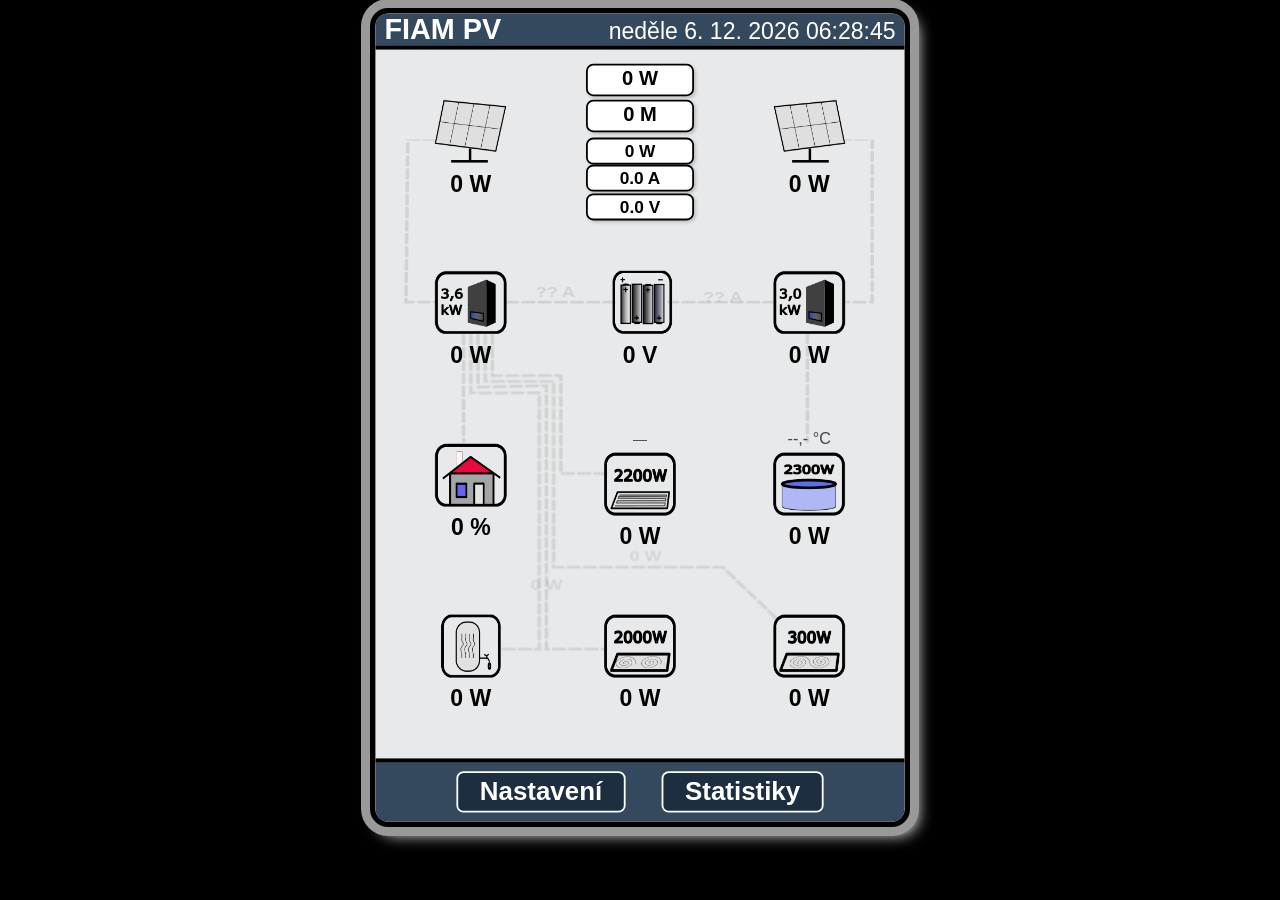
==== templates/index.html @ e9b1cd02 "První commit — vyčištěný projekt FVE Elektrárna, secrets odděleny" ====
﻿<!DOCTYPE html>
<html lang="cs">
<head>
    <meta http-equiv="Cache-Control" content="no-cache, no-store, must-revalidate">
    <meta http-equiv="Pragma" content="no-cache">
    <meta http-equiv="Expires" content="0">
    <meta charset="UTF-8">
    <meta name="viewport" content="width=device-width, initial-scale=1.0">
    <title>FV</title>
    <link rel="stylesheet" href="/static/style.css">
    <link rel="manifest" href="/manifest.json">
    <link rel="icon" type="image/x-icon" href="/favicon.ico">
    <link rel="icon" type="image/png" sizes="192x192" href="/static/icons/icon-lan-192.png">
    <link rel="apple-touch-icon" sizes="192x192" href="/static/icons/icon-lan-192.png">
    <meta name="apple-mobile-web-app-capable" content="yes">
    <meta name="mobile-web-app-capable" content="yes">
</head>
<body>
    <div class="container">
        <header class="header">
            <h1>FIAM PV</h1>
            <div id="datetime" class="datetime"></div>
        </header>

        <main class="dashboard-grid">
            <!-- Řádek 1: Panely -->
            <div class="cell panel-left" style="grid-area: panelL;">
                <img src="/static/icons/panely.png" alt="Panel L" class="icon">
                <div class="power-value" id="powerPanelL">0 W</div>
            </div>

            <div class="cell center-top" style="grid-area: centerT;">
                <div class="value-box" id="totalPower">0 W</div>
                <div class="value-box" id="batteryFlow">0 M</div>
                <div class="value-box" id="inab_W">0 W</div>
                <div class="value-box" id="inab_A">0.0 A</div>
                <div class="value-box" id="inab_V">0.0 V</div>
            </div>

            <div class="cell panel-right" style="grid-area: panelR;">
                <img src="/static/icons/panely.png" alt="Panel P" class="icon" style="transform: scaleX(-1);">
                <div class="power-value" id="powerPanelR">0 W</div>
            </div>

            <!-- Řádek 2: Měniče + Baterie -->
            <div class="cell menic-left" style="grid-area: menicL;">
                <img src="/static/icons/menic36.png" alt="Měnič 3.6kW" class="icon">
                <div class="power-value" id="powerMenicL">0 W</div>
            </div>

            <div class="cell battery-center" style="grid-area: battery;">
                <img src="/static/icons/battery.png" alt="Baterie" class="icon">
                <div class="power-value" id="batteryVoltage">0 V</div>
            </div>

            <div class="cell menic-right" style="grid-area: menicR;">
                <img src="/static/icons/menic30.png" alt="Měnič 3.0kW" class="icon">
                <div class="power-value" id="powerMenicR">0 W</div>
            </div>

            <!-- Řádek 3 + 4: Spotřebiče -->
            <div class="cell spotrebic" id="dum" style="grid-area: dum;">
                <img src="/static/icons/home.png" alt="Dům" class="icon">
                <div class="power-value">0 %</div>
            </div>

            <div class="cell spotrebic" id="podlaha2200" style="grid-area: podlaha2200;">
                <div class="podlahovka-duvod" id="podlaha2200Duvod">—</div>
                <img src="/static/icons/podlaha2200w.png" alt="Podlaha 2200W" class="icon">
                <div class="power-value" id="podlaha2200Power">0 W</div>
            </div>

            <div class="cell spotrebic" id="virivka" style="grid-area: virivka;">
                <div class="virivka-temp" id="virivkaTemp">--,- °C</div>
                <img src="/static/icons/virivka.png" alt="Vířivka" class="icon">
                <div class="power-value">0 W</div>
            </div>

            <div class="cell spotrebic" id="bojler" style="grid-area: bojler;">
                <img src="/static/icons/bojler.png" alt="Bojler" class="icon">
                <div class="power-value">0 W</div>
            </div>

            <div class="cell spotrebic" id="podlaha2000" style="grid-area: podlaha2000;">
                <img src="/static/icons/podlaha2000w.png" alt="Podlaha 2000W" class="icon">
                <div class="power-value">0 W</div>
            </div>

            <div class="cell spotrebic" id="podlaha300" style="grid-area: podlaha300;">
                <img src="/static/icons/podlaha300w.png" alt="Podlaha 300W" class="icon">
                <div class="power-value">0 W</div>
            </div>

    <!-- SVG s pevnými rozměry 300x500 -->
    <svg class="energy-flow-svg" viewBox="0 0 300 500" width="300" height="500" preserveAspectRatio="none">
        <defs>
            <marker id="arrowhead" markerWidth="6" markerHeight="4" refX="5" refY="2" orient="auto">
                <polygon points="0 0, 6 2, 0 4" fill="currentColor"/>
            </marker>
            <marker id="arrowhead-reverse" markerWidth="6" markerHeight="4" refX="1" refY="2" orient="auto">
                <polygon points="6 0, 0 2, 6 4" fill="currentColor"/>
            </marker>
        </defs>

    <rect id="ina-frame" x="113" y="-3" width="68" height="64" rx="5" class="ina-border" />


                <!-- Přesné čáry mezi pravidelně rozmístěnými ikonami -->
                <g class="energy-flow" id="flow-panelL-menicL">
    <path d="M33,0 L18,0 L17,113 L33,113" class="flow-line"/>
    <text x="18" y="57" class="flow-value hidden-flow-value">?? W</text>
                </g>
                <g class="energy-flow" id="flow-panelR-menicR">
    <path d="M258,0 L276,0 L276,113 L261,113" class="flow-line"/>
    <text x="275" y="57" class="flow-value hidden-flow-value">?? W</text>
                </g>
                <g class="energy-flow" id="flow-menicL-battery">
    <path d="M73,113 L133,113" class="flow-line"/>
    <text x="100" y="110" dy="-3" class="flow-value">?? A</text>
                </g>
                 <g class="energy-flow" id="flow-menicR-battery">
    <path d="M222,113 L163,113" class="flow-line"/>
    <text x="193" y="110" class="flow-value">?? A</text>
                </g>
                <g class="energy-flow" id="flow-menicL-dum">
    <path d="M49,136 L49,210" class="flow-line"/>
    <text x="38" y="200" class="flow-value hidden-flow-value">0 W</text>
                </g>
                <g class="energy-flow" id="flow-menicL-bojler">
    <path d="M53,136 L53,176 L91,176 L91,354 L68,354" class="flow-line"/>
    <text x="95" y="310" class="flow-value">0 W</text>
                </g>
                <g class="energy-flow" id="flow-menicL-podlaha2200">
    <path d="M65,136 L65,164 L103,164 L103,232 L128,232" class="flow-line"/>
    <text x="95" y="200" class="flow-value hidden-flow-value">0 W</text>
                </g>
                <g class="energy-flow" id="flow-menicR-podlaha2000">
    <path d="M57,136 L57,172 L95,171 L95,354 L127,354" class="flow-line"/>
    <text x="95" y="320" class="flow-value hidden-flow-value">0 W</text>
                </g>
                <g class="energy-flow" id="flow-menicR-podlaha300">
    <path d="M61,136 L61,168 L99,168 L99,297 L193,297 L223,333" class="flow-line"/>
    <text x="150" y="290" class="flow-value">0 W</text>
                </g>
                <g class="energy-flow" id="flow-menicR-virivka">
    <path d="M240,135 L240,210" class="flow-line"/>
                </g>
            </svg>
        </main>

        <footer class="footer">
            <a href="/nastaveni" class="btn">Nastavení</a>
            <a href="/statistiky" class="btn">Statistiky</a>
        </footer>
    </div>

    <script src="/static/dashboard.js"></script>
    <script>
        if ('serviceWorker' in navigator) {
            navigator.serviceWorker.register('/static/sw.js');
        }
    </script>
</body>
</html>
---- static/style.css ----
/* Základní nastavení */
* {
    margin: 0;
    padding: 0;
    box-sizing: border-box;
}

body {
    background: #000000; /* ČERNÉ pozadí místo #f8f9fa */
    font-family: Arial, sans-serif;
    color: #000;
    min-height: 100vh;
    display: flex;
    justify-content: center;
    align-items: flex-start; /* místo center */
    padding: 5px;
    /*padding-top: 50px; /* Odsazení shora */
}

/* Hlavní kontejner s pevnými rozměry */
.container {
    border: 3px solid #000;
    border-radius: 10px;
    box-shadow: 0 0 0 5px #999, /* ČERNÝ vnější stín */
                4px 4px 8px rgba(255,255,255,1); /* Bílý stín pro kontrast */
    background: #e8e9ea;
    width: 300px;  /* PEVNÁ ŠÍŘKA */
    height: 455px; /* PEVNÁ VÝŠKA */
    display: flex;
    flex-direction: column;
    position: relative;
    overflow: hidden;
    box-sizing: border-box; /* Zahrnuje padding a border do výšky */
    /*margin: 20px auto; /* Centrování a odsazení od okraje */
}

/* MOBIL (výchozí) - žádné změny */
@media (max-width: 767px) {
    .container {
        width: 300px;
        height: 455px;
        margin: 0 auto;
    }
}

/* TABLET - zvětšení */
@media (min-width: 768px) and (max-width: 1024px) {
    .container {
        transform: scale(2.5);
        transform-origin: center center;
        margin: 0px auto;
        margin-top: 50px;
    }
}

/* VELKÉ TABLETY - větší zvětšení */
@media (min-width: 1025px) and (max-width: 1366px) {
    .container {
        transform: scale(1.8);
        transform-origin: center center;
        margin: 170px auto;
    }
}

/* PC - centrování */
@media (min-width: 1367px) {
    body {
        padding: 40px;
    }
    .container {
        transform: scale(0.85);
        margin: 0 auto;
    }
}

.settings-container {
  background: #a8a9aa;
  padding: 8px;
}

/* Záhlaví */
.header {
    background: #34495e;
    padding: 5px 5px;
    display: flex;
    justify-content: space-between;
    align-items: center;
    border-bottom: 2px solid #000;
    height: 20px; /* PEVNÁ VÝŠKA */
    flex-shrink: 0;
}

.header h1 {
    font-size: 1.0em;
    font-weight: bold;
    color: #fff;
}

.datetime {
    font-size: 0.8em;
    color: #fff;
    align-items: right;
}

.wakelock-btn {
    color: #fff;
    background: #1c2e40;
    border: 1px solid #fff;
    border-radius: 3px;
    padding: 1px 5px;
    font-size: 0.65em;
    font-weight: bold;
    line-height: 1.2;
}

/* Hlavní mřížka - CSS Grid s pevnými pozicemi */
.dashboard-grid {
    flex: 1;
    display: grid;
    grid-template-areas:
        "panelL centerT panelR"
        "menicL battery menicR"
        "dum podlaha2200 virivka"
        "bojler podlaha2000 podlaha300";
    grid-template-columns: 1fr 1fr 1fr;
    grid-template-rows: 1fr 1fr 1fr 1fr;
    gap: 8px;
    padding: 10px;
    position: relative;
}

/* Buňky - pravidelné rozložení */
.cell {
    display: flex;
    flex-direction: column;
    /*border: 1px solid #aaa;*/
    align-items: center;
    justify-content: center;
    position: relative;
    z-index: 2;
}

/* Přiřazení grid areas jednotlivým buňkám */
.panel-left { grid-area: panelL; }
.center-top { grid-area: centerT; }
.panel-right { grid-area: panelR; }
.menic-left { grid-area: menicL; }
.battery-center { grid-area: battery; }
.menic-right { grid-area: menicR; }
.dum { grid-area: dum; }
.podlaha2200 { grid-area: podlaha2200; }
.virivka { grid-area: virivka; }

/* Teplota nad ikonou vířivky */
.virivka-temp {
    font-size: 9px;
    color: #444;           /* tmavě šedá — neohřívá */
    text-align: center;
    margin-bottom: 1px;
}
.virivka-temp.on {
    color: #2980b9;        /* modrá (stejná jako toky energie) — ohřívá */
}

/* Důvod stavu nad ikonou podlahovky */
.podlahovka-duvod {
    font-size: 8px;
    color: #555;           /* tmavě šedá — informační, jako teplota */
    text-align: center;
    margin-bottom: 1px;
    white-space: nowrap;
    overflow: hidden;
    text-overflow: ellipsis;
}

.bojler { grid-area: bojler; }
.podlaha2000 { grid-area: podlaha2000; }
.podlaha300 { grid-area: podlaha300; }

/* Ikony */
.icon {
    width: 40px;
    height: 35px;
    transition: all 0.3s ease;
    margin: 2px;
}

.icon.inactive {
    opacity: 0.3;
}

.power-value {
    display: flex;
    align-items: center;
    gap: 20px;
    font-size: 0.8em;
    font-weight: bold;
    margin-top: 2px;
}

.power-value label {
    min-width: 150px; /* nebo jiná hodnota podle nejdelšího textu */
    flex-shrink: 0; /* zabrání zmenšování */
}

.power-value input {
    text-align: left;
    flex: 1; /* zabere zbývající místo */
}

.center-top .value-box {
    background: #fff;
    border: 1px solid #000;
    border-radius: 4px;
    padding: 1px 3px;
    font-weight: bold;
    font-size: 0.7em;
    box-shadow: 1px 1px 2px rgba(0,0,0,0.2);
    margin: 1px;
    text-align: center;
    width: 60px;
}

#totalPower {
    position: absolute;
    height: 18px;
    top: -3px;
}
/* reset pspadu */

#batteryFlow {
    position: absolute;
    height: 18px;
    top: 17px;
}

#inab_W {
    font-size: 0.6em;
    font-weight: bold;
    position: absolute;
    height: 15px;
    top: 38px;
}

#inab_A {
    font-size: 0.6em;
    font-weight: bold;
    position: absolute;
    height: 15px;
    top: 53px;
}

#inab_V {
    font-size: 0.6em;
    font-weight: bold;
    position: absolute;
    height: 15px;
    top: 69px;
}

/* SVG s tokem energie - PEVNÉ ROZMĚRY */
.energy-flow-svg {
    position: absolute;
    top: 50px; /* Pod záhlavím */
    left: 0;
    width: 300px;
    height: 400px; /* 500 - 50 (header) - 50 (footer) */
    pointer-events: none;
    z-index: 1;
}

/* Základní styl toků */
.energy-flow {
    opacity: 0.3;
    transition: opacity 0.3s ease;
}

.energy-flow.active {
    opacity: 1;
}

/* Čáry toků */
.flow-line {
    fill: none;
    stroke-width: 2;
    stroke-dasharray: 6, 3;
    stroke-linecap: round;
    stroke: #a0a0a0;
    animation: none;
}

/* Aktivní stavy */
.flow-line.active {
    animation: flowMove 2s linear infinite;
}

.flow-line.charging {
    stroke: #27ae60;
}

.flow-line.discharging {
    stroke: #e74c3c;
    animation-direction: reverse;
}

.flow-line.standard {
    stroke: #2980b9;
}

/*.flow-line.discharging.active {
}  */

/* Obousměrné toky */
.flow-line.bidirectional.active.charging {
    marker-end: url(#arrowhead);
}

.flow-line.bidirectional.active.discharging {
    marker-end: url(#arrowhead-reverse);
}

/* Animace pohybu */
@keyframes flowMove {
    0% {
        stroke-dashoffset: 0;
    }
    100% {
        stroke-dashoffset: -9;
    }
}

/* Čísla na tokách */
.flow-value {
    font-size: 10px;
    font-weight: bold;
    fill: #000;
    text-anchor: middle;
    dominant-baseline: middle;
    opacity: 0.3;
    transition: opacity 0.3s ease;
}

.energy-flow.active .flow-value {
    opacity: 1;
}
.hidden-flow-value {
    display: none;
}

/* Zápatí */
.footer {
    background: #34495e;
    padding: 5px;
    display: flex;
    justify-content: center;
    gap: 20px;
    border-top: 2px solid #000;
    height: 35px; /* PEVNÁ VÝŠKA */
    flex-shrink: 0;
}

.btn {
    color: #fff;
    text-decoration: none;
    font-weight: bold;
    padding: 2px 12px;
    border: 1px solid #fff;
    border-radius: 4px;
    background: #1c2e40;
    transition: all 0.3s ease;
    font-size: 0.9em;
}

.btn:hover {
    background: #0033ff;
}

/* Tablet optimizace */
@media (min-width: 768px) and (max-width: 1024px) {
    .container {
        transform: scale(1.2);
        transform-origin: center center;
    }
}

/* Velké obrazovky - centrování */
@media (min-width: 1025px) {
    body {
        padding: 20px;
    }
}

/* Mobilní zařízení - výchozí stav (300x500) */
@media (max-width: 767px) {
    .container {
        width: 300px;
        height: 455px;
    }
}

.ina-border {
    /*fill: rgba(255, 255, 255, 0.1);  barva výplně a její opacity
    stroke: #999999;               /* barva čáry (např. zelená jako INA) */*/
     /*stroke-width: 1;               tloušťka čáry */
    /*stroke-dasharray: 5, 5;*/        /* volitelně: přerušovaná čára */
    opacity: 0.8;                  /* celková průhlednost prvku */
}

.ina-border {
    fill: none;
    stroke-width: 2;
    transition: stroke 0.5s ease; /* Plynulá změna barvy */
}

.ina-border.charging { stroke: #27ae60 !important; }    /* Zelená */
.ina-border.discharging { stroke: #e74c3c !important; } /* Červená */

.ina-border.alarm {
    animation: pulse-alarm 1s infinite alternate;
}

.settings-page {
    width: 360px;
    height: auto;
    min-height: 455px;
    overflow: visible;
}

.settings-topbar,
.season-loads,
.season-saves,
.save-row {
    display: flex;
    gap: 6px;
    flex-wrap: wrap;
}

.settings-topbar {
    justify-content: space-between;
    align-items: center;
    margin-bottom: 6px;
}

.season-saves {
    margin: 8px 0;
}

.save-row {
    justify-content: center;
    margin-top: 10px;
}

.small-btn {
    padding: 2px 8px;
    font-size: 0.72em;
}

.danger-btn {
    background: #7b1f1f;
}

.danger-btn:hover {
    background: #a32222;
}

.active-season {
    background: #145a7a;
}

.settings-errors {
    background: #ffd9d9;
    border: 1px solid #992222;
    color: #551111;
    padding: 6px;
    margin-bottom: 8px;
    font-size: 0.75em;
}

.settings-page .power-value select {
    text-align: left;
    flex: 1;
}

.stats-page {
    width: 360px;
    height: auto;
    min-height: 455px;
}

.stats-content {
    padding: 10px;
    display: flex;
    flex-direction: column;
    gap: 10px;
}

.stats-block {
    background: rgba(255, 255, 255, 0.7);
    border: 1px solid #7d8a91;
    border-radius: 6px;
    padding: 8px;
}

.stats-block h2 {
    font-size: 0.95em;
    margin-bottom: 6px;
}

.stats-grid {
    display: grid;
    grid-template-columns: 1fr 1fr;
    gap: 6px;
}

.stats-item {
    display: flex;
    flex-direction: column;
    background: #f3f4f6;
    border: 1px solid #c0c7cd;
    border-radius: 4px;
    padding: 5px 6px;
    min-height: 42px;
}

.stats-item span {
    font-size: 0.68em;
    color: #33434f;
}

.stats-item strong {
    font-size: 0.82em;
    color: #111;
}

.stats-table-wrap {
    overflow-x: auto;
}

.stats-table {
    width: 100%;
    border-collapse: collapse;
    font-size: 0.72em;
}

.stats-table th,
.stats-table td {
    border: 1px solid #b7c0c7;
    padding: 4px 6px;
    text-align: left;
    background: #f4f5f6;
}

.stats-table th {
    background: #dce2e7;
}

@keyframes pulse-alarm {
    from { stroke-width: 2; stroke-opacity: 1; }
    to { stroke-width: 5; stroke-opacity: 0.5; stroke: #ff0000; }
}

.settings-page {
    width: 360px;
    height: auto;
    min-height: 455px;
    overflow: visible;
}

.settings-topbar,
.season-loads,
.season-saves,
.save-row {
    display: flex;
    gap: 6px;
    flex-wrap: wrap;
}

.settings-topbar {
    justify-content: space-between;
    align-items: center;
    margin-bottom: 6px;
}

.season-saves {
    margin: 8px 0;
}

.save-row {
    justify-content: center;
    margin-top: 10px;
}

.small-btn {
    padding: 2px 8px;
    font-size: 0.72em;
}

.danger-btn {
    background: #7b1f1f;
}

.danger-btn:hover {
    background: #a32222;
}

.active-season {
    background: #145a7a;
}

.settings-errors {
    background: #ffd9d9;
    border: 1px solid #992222;
    color: #551111;
    padding: 6px;
    margin-bottom: 8px;
    font-size: 0.75em;
}

.settings-page .power-value select {
    text-align: left;
    flex: 1;
}
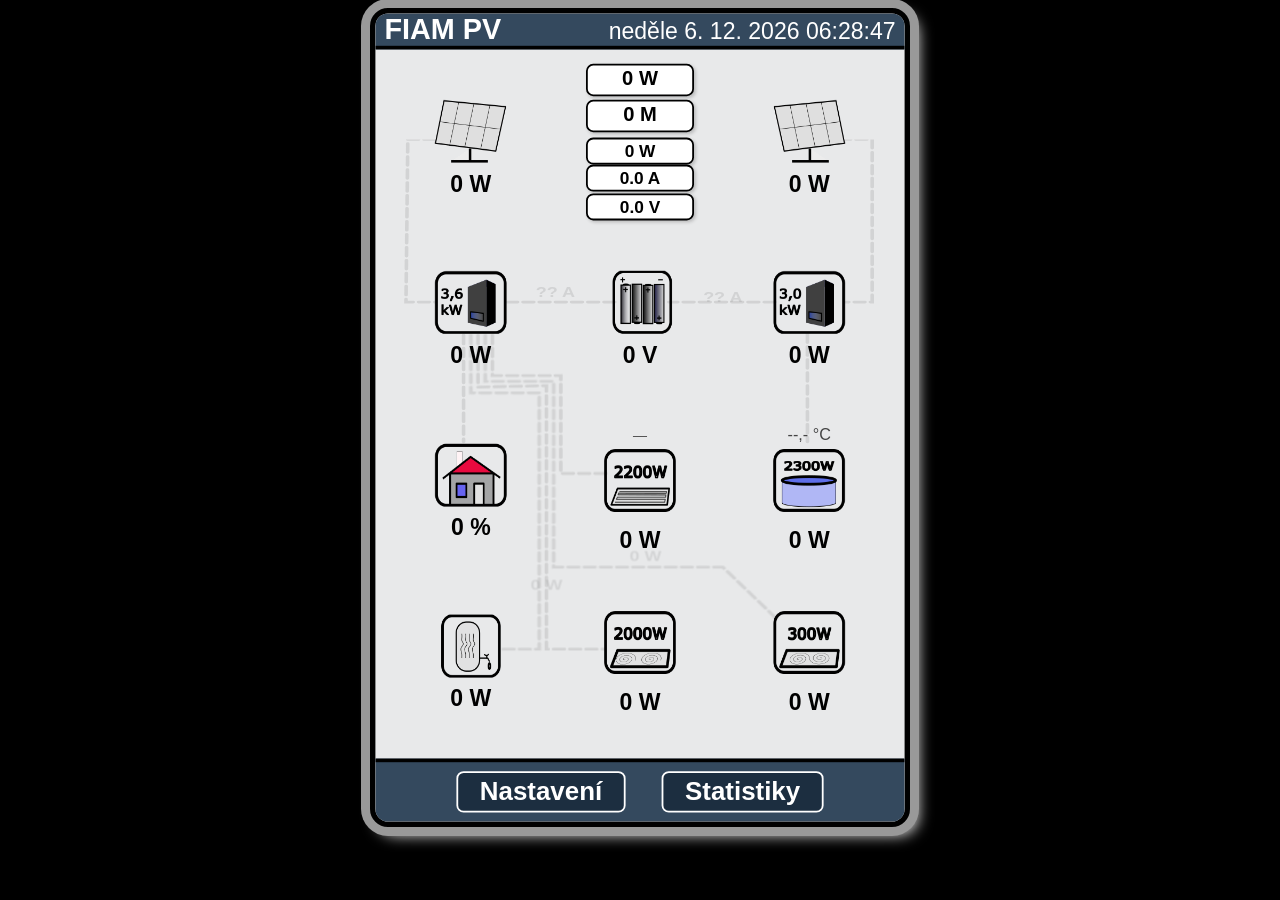
==== commit fb5ec61a: "Teploty podlahovky 2200W na dashboardu + oprava forEach syntax + icon-linky + skutecny vykon z ESP" ====
--- a/templates/index.html
+++ b/templates/index.html
@@ -1,4 +1,4 @@
-﻿<!DOCTYPE html>
+<!DOCTYPE html>
 <html lang="cs">
 <head>
     <meta http-equiv="Cache-Control" content="no-cache, no-store, must-revalidate">
@@ -65,14 +65,18 @@
             </div>
 
             <div class="cell spotrebic" id="podlaha2200" style="grid-area: podlaha2200;">
-                <div class="podlahovka-duvod" id="podlaha2200Duvod">—</div>
-                <img src="/static/icons/podlaha2200w.png" alt="Podlaha 2200W" class="icon">
+                <div class="podlahovka-duvod" id="podlaha2200Duvod">&mdash;</div>
+                <a href="#" data-subdomain="podlahovka2200" data-local-ip="192.168.0.151" data-device="podlahovka2200" target="_blank" class="icon-link">
+                    <img src="/static/icons/podlaha2200w.png" alt="Podlaha 2200W" class="icon">
+                </a>
                 <div class="power-value" id="podlaha2200Power">0 W</div>
             </div>
 
             <div class="cell spotrebic" id="virivka" style="grid-area: virivka;">
-                <div class="virivka-temp" id="virivkaTemp">--,- °C</div>
-                <img src="/static/icons/virivka.png" alt="Vířivka" class="icon">
+                <div class="virivka-temp" id="virivkaTemp">--,- &deg;C</div>
+                <a href="#" data-subdomain="virivka" data-local-ip="192.168.0.106" data-device="virivka" target="_blank" class="icon-link">
+                    <img src="/static/icons/virivka.png" alt="Vířivka" class="icon">
+                </a>
                 <div class="power-value">0 W</div>
             </div>
 
@@ -82,12 +86,16 @@
             </div>
 
             <div class="cell spotrebic" id="podlaha2000" style="grid-area: podlaha2000;">
-                <img src="/static/icons/podlaha2000w.png" alt="Podlaha 2000W" class="icon">
+                <a href="#" data-subdomain="podlahovky" data-local-ip="192.168.0.???" data-device="podlahovky" target="_blank" class="icon-link">
+                    <img src="/static/icons/podlaha2000w.png" alt="Podlaha 2000W" class="icon">
+                </a>
                 <div class="power-value">0 W</div>
             </div>
 
             <div class="cell spotrebic" id="podlaha300" style="grid-area: podlaha300;">
-                <img src="/static/icons/podlaha300w.png" alt="Podlaha 300W" class="icon">
+                <a href="#" data-subdomain="podlahovky" data-local-ip="192.168.0.???" data-device="podlahovky" target="_blank" class="icon-link">
+                    <img src="/static/icons/podlaha300w.png" alt="Podlaha 300W" class="icon">
+                </a>
                 <div class="power-value">0 W</div>
             </div>
 
--- a/static/style.css
+++ b/static/style.css
@@ -173,6 +173,14 @@
     text-overflow: ellipsis;
 }
 
+/* Zobrazení teplot podlahovky — tlusté číslice, 80% opacity */
+.podlahovka-teplota {
+    font-weight: bold;
+    opacity: 0.8;
+    color: #000;
+    font-size: 8px;
+}
+
 .bojler { grid-area: bojler; }
 .podlaha2000 { grid-area: podlaha2000; }
 .podlaha300 { grid-area: podlaha300; }
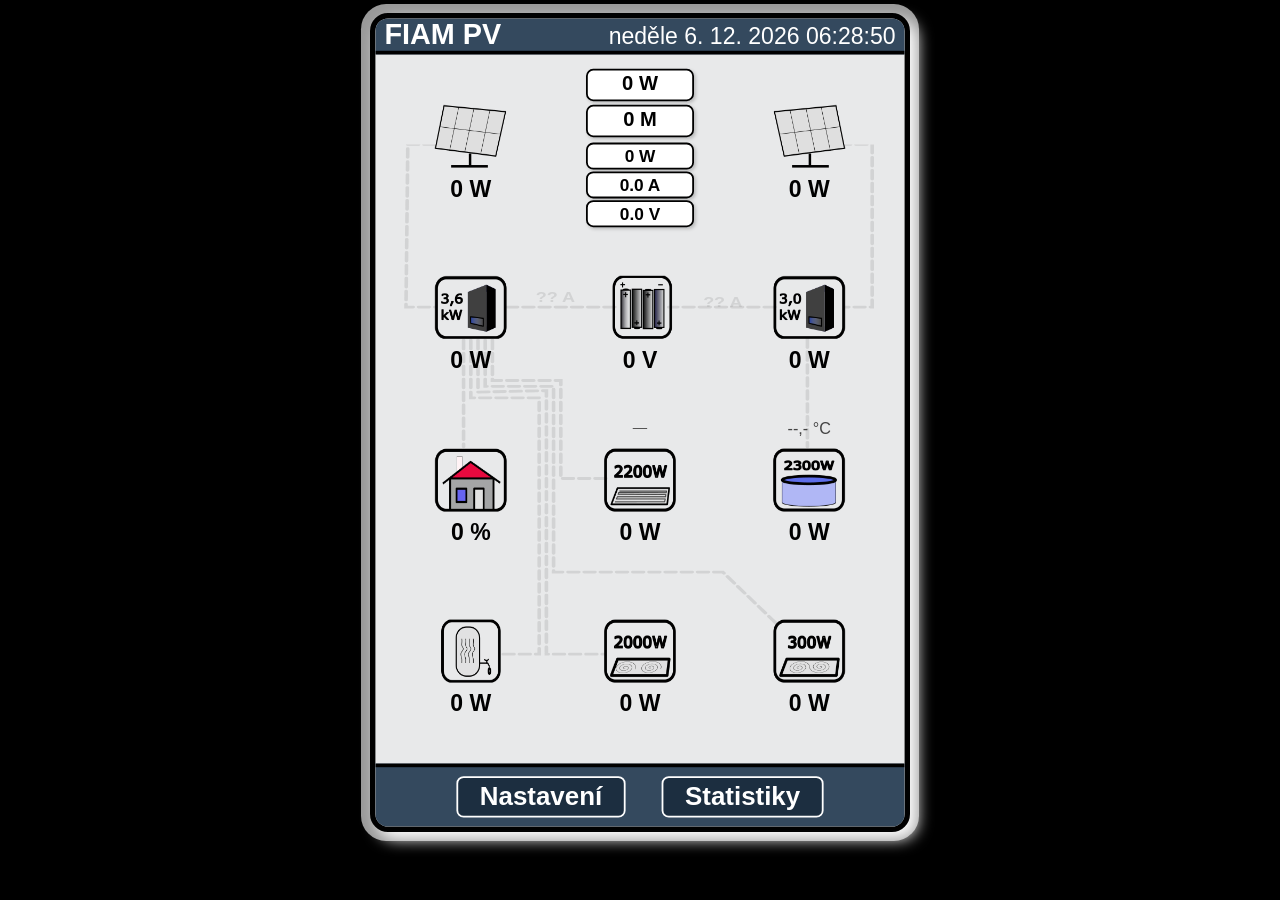
==== commit dc47764f: "Aktualizace 12.8.2026 + bezpecnostni cisteni (DESEC token, e-mail, heslo mimo repo)" ====
--- a/templates/index.html
+++ b/templates/index.html
@@ -7,8 +7,8 @@
     <meta charset="UTF-8">
     <meta name="viewport" content="width=device-width, initial-scale=1.0">
     <title>FV</title>
-    <link rel="stylesheet" href="/static/style.css">
-    <link rel="manifest" href="/manifest.json">
+    <link rel="stylesheet" href="/static/style2.css">
+    <link rel="manifest" href="/manifest.json?v=2">
     <link rel="icon" type="image/x-icon" href="/favicon.ico">
     <link rel="icon" type="image/png" sizes="192x192" href="/static/icons/icon-lan-192.png">
     <link rel="apple-touch-icon" sizes="192x192" href="/static/icons/icon-lan-192.png">
@@ -16,7 +16,9 @@
     <meta name="mobile-web-app-capable" content="yes">
 </head>
 <body>
-    <div class="container">
+    <div class="battery-shell">
+        <div id="battery-fill"></div>
+        <div class="container">
         <header class="header">
             <h1>FIAM PV</h1>
             <div id="datetime" class="datetime"></div>
@@ -116,11 +118,9 @@
                 <!-- Přesné čáry mezi pravidelně rozmístěnými ikonami -->
                 <g class="energy-flow" id="flow-panelL-menicL">
     <path d="M33,0 L18,0 L17,113 L33,113" class="flow-line"/>
-    <text x="18" y="57" class="flow-value hidden-flow-value">?? W</text>
                 </g>
                 <g class="energy-flow" id="flow-panelR-menicR">
     <path d="M258,0 L276,0 L276,113 L261,113" class="flow-line"/>
-    <text x="275" y="57" class="flow-value hidden-flow-value">?? W</text>
                 </g>
                 <g class="energy-flow" id="flow-menicL-battery">
     <path d="M73,113 L133,113" class="flow-line"/>
@@ -132,23 +132,18 @@
                 </g>
                 <g class="energy-flow" id="flow-menicL-dum">
     <path d="M49,136 L49,210" class="flow-line"/>
-    <text x="38" y="200" class="flow-value hidden-flow-value">0 W</text>
                 </g>
                 <g class="energy-flow" id="flow-menicL-bojler">
     <path d="M53,136 L53,176 L91,176 L91,354 L68,354" class="flow-line"/>
-    <text x="95" y="310" class="flow-value">0 W</text>
                 </g>
                 <g class="energy-flow" id="flow-menicL-podlaha2200">
     <path d="M65,136 L65,164 L103,164 L103,232 L128,232" class="flow-line"/>
-    <text x="95" y="200" class="flow-value hidden-flow-value">0 W</text>
                 </g>
                 <g class="energy-flow" id="flow-menicR-podlaha2000">
     <path d="M57,136 L57,172 L95,171 L95,354 L127,354" class="flow-line"/>
-    <text x="95" y="320" class="flow-value hidden-flow-value">0 W</text>
                 </g>
                 <g class="energy-flow" id="flow-menicR-podlaha300">
     <path d="M61,136 L61,168 L99,168 L99,297 L193,297 L223,333" class="flow-line"/>
-    <text x="150" y="290" class="flow-value">0 W</text>
                 </g>
                 <g class="energy-flow" id="flow-menicR-virivka">
     <path d="M240,135 L240,210" class="flow-line"/>
@@ -161,11 +156,12 @@
             <a href="/statistiky" class="btn">Statistiky</a>
         </footer>
     </div>
+    </div>
 
-    <script src="/static/dashboard.js"></script>
+    <script src="/static/dashboard.js?v=2"></script>
     <script>
         if ('serviceWorker' in navigator) {
-            navigator.serviceWorker.register('/static/sw.js');
+            navigator.serviceWorker.register('/static/sw.js?v=2');
         }
     </script>
 </body>
--- a/static/style2.css
+++ b/static/style2.css
@@ -0,0 +1,657 @@
+/* Základní nastavení */
+* {
+    margin: 0;
+    padding: 0;
+    box-sizing: border-box;
+}
+
+body {
+    background: #000000; /* ČERNÉ pozadí místo #f8f9fa */
+    font-family: Arial, sans-serif;
+    color: #000;
+    min-height: 100vh;
+    display: flex;
+    justify-content: center;
+    align-items: flex-start; /* místo center */
+    padding: 5px;
+    /*padding-top: 50px; /* Odsazení shora */
+}
+
+.battery-shell {
+    position: relative;
+    display: inline-block;
+    background: #999;
+    border-radius: 14px;
+    padding: 5px;
+}
+#battery-fill {
+    position: absolute;
+    left: 0;
+    right: 0;
+    bottom: 0;
+    height: 50%;
+    border-radius: 0 0 12px 12px;
+    transition: height 0.8s ease, background 0.8s ease;
+    z-index: 1;
+    pointer-events: none;
+}
+.container {
+    position: relative;
+    z-index: 2;
+    border: 3px solid #000;
+    border-radius: 10px;
+    box-shadow: 4px 4px 8px rgba(255,255,255,1);
+    background: #e8e9ea;
+    width: 300px;  /* PEVNÁ ŠÍŘKA */
+    height: 455px; /* PEVNÁ VÝŠKA */
+    display: flex;
+    flex-direction: column;
+    position: relative;
+    overflow: hidden;
+    box-sizing: border-box; /* Zahrnuje padding a border do výšky */
+    /*margin: 20px auto; /* Centrování a odsazení od okraje */
+}
+
+/* MOBIL (výchozí) - žádné změny */
+@media (max-width: 767px) {
+    .battery-shell {
+        width: 300px;
+        height: 455px;
+        margin: 0 auto;
+    }
+}
+
+/* TABLET - zvětšení */
+@media (min-width: 768px) and (max-width: 1024px) {
+    .battery-shell {
+        transform: scale(2.5);
+        transform-origin: center center;
+        margin: 0px auto;
+        margin-top: 50px;
+    }
+}
+
+/* VELKÉ TABLETY - větší zvětšení */
+@media (min-width: 1025px) and (max-width: 1366px) {
+    .battery-shell {
+        transform: scale(1.8);
+        transform-origin: center center;
+        margin: 170px auto;
+    }
+}
+
+/* PC - centrování */
+@media (min-width: 1367px) {
+    body {
+        padding: 40px;
+    }
+    .battery-shell {
+        transform: scale(0.85);
+        margin: 0 auto;
+    }
+}
+
+.settings-container {
+  background: #a8a9aa;
+  padding: 8px;
+}
+
+/* Záhlaví */
+.header {
+    background: #34495e;
+    padding: 5px 5px;
+    display: flex;
+    justify-content: space-between;
+    align-items: center;
+    border-bottom: 2px solid #000;
+    height: 20px; /* PEVNÁ VÝŠKA */
+    flex-shrink: 0;
+}
+
+.header h1 {
+    font-size: 1.0em;
+    font-weight: bold;
+    color: #fff;
+}
+
+.datetime {
+    font-size: 0.8em;
+    color: #fff;
+    align-items: right;
+}
+
+.wakelock-btn {
+    color: #fff;
+    background: #1c2e40;
+    border: 1px solid #fff;
+    border-radius: 3px;
+    padding: 1px 5px;
+    font-size: 0.65em;
+    font-weight: bold;
+    line-height: 1.2;
+}
+
+/* Hlavní mřížka - CSS Grid s pevnými pozicemi */
+.dashboard-grid {
+    flex: 1;
+    display: grid;
+    grid-template-areas:
+        "panelL centerT panelR"
+        "menicL battery menicR"
+        "dum podlaha2200 virivka"
+        "bojler podlaha2000 podlaha300";
+    grid-template-columns: 1fr 1fr 1fr;
+    grid-template-rows: 1fr 1fr 1fr 1fr;
+    gap: 8px;
+    padding: 10px;
+    position: relative;
+}
+
+/* Buňky - pravidelné rozložení */
+.cell {
+    display: flex;
+    flex-direction: column;
+    /*border: 1px solid #aaa;*/
+    align-items: center;
+    justify-content: center;
+    position: relative;
+    z-index: 2;
+}
+
+/* Přiřazení grid areas jednotlivým buňkám */
+.panel-left { grid-area: panelL; }
+.center-top { grid-area: centerT; }
+.panel-right { grid-area: panelR; }
+.menic-left { grid-area: menicL; }
+.battery-center { grid-area: battery; }
+.menic-right { grid-area: menicR; }
+.dum { grid-area: dum; }
+.podlaha2200 { grid-area: podlaha2200; }
+.virivka { grid-area: virivka; }
+
+/* Teplota nad ikonou vířivky */
+.virivka-temp {
+    position: absolute;
+    top: 2px;
+    font-size: 9px;
+    color: #444;
+    text-align: center;
+    width: 100%;
+}
+.virivka-temp.on {
+    color: #2980b9;        /* modrá (stejná jako toky energie) — ohřívá */
+}
+
+/* Důvod stavu nad ikonou podlahovky */
+.podlahovka-duvod {
+    position: absolute;
+    top: 2px;
+    font-size: 8px;
+    color: #555;
+    text-align: center;
+    width: 100%;
+    white-space: nowrap;
+    overflow: hidden;
+    text-overflow: ellipsis;
+}
+
+/* Zobrazení teplot podlahovky — tlusté číslice, 80% opacity */
+.podlahovka-teplota {
+    font-weight: bold;
+    opacity: 0.8;
+    color: #000;
+    font-size: 8px;
+}
+
+.bojler { grid-area: bojler; }
+.podlaha2000 { grid-area: podlaha2000; }
+.podlaha300 { grid-area: podlaha300; }
+
+/* Ikony */
+a.icon-link { display: block; line-height: 0; }
+.icon {
+    width: 40px;
+    height: 35px;
+    transition: all 0.3s ease;
+    margin: 2px;
+}
+
+.icon.inactive {
+    opacity: 0.3;
+}
+
+.power-value {
+    display: flex;
+    align-items: center;
+    gap: 20px;
+    font-size: 0.8em;
+    font-weight: bold;
+    margin-top: 2px;
+}
+
+.power-value label {
+    min-width: 150px; /* nebo jiná hodnota podle nejdelšího textu */
+    flex-shrink: 0; /* zabrání zmenšování */
+}
+
+.power-value input {
+    text-align: left;
+    flex: 1; /* zabere zbývající místo */
+}
+
+.center-top .value-box {
+    background: #fff;
+    border: 1px solid #000;
+    border-radius: 4px;
+    padding: 1px 3px;
+    font-weight: bold;
+    font-size: 0.7em;
+    box-shadow: 1px 1px 2px rgba(0,0,0,0.2);
+    margin: 1px;
+    text-align: center;
+    width: 60px;
+}
+
+#totalPower {
+    position: absolute;
+    height: 18px;
+    top: -3px;
+}
+/* reset pspadu */
+
+#batteryFlow {
+    position: absolute;
+    height: 18px;
+    top: 17px;
+}
+
+#inab_W {
+    font-size: 0.6em;
+    font-weight: bold;
+    position: absolute;
+    height: 15px;
+    top: 38px;
+}
+
+#inab_A {
+    font-size: 0.6em;
+    font-weight: bold;
+    position: absolute;
+    height: 15px;
+    top: 54px;
+}
+
+#inab_V {
+    font-size: 0.6em;
+    font-weight: bold;
+    position: absolute;
+    height: 15px;
+    top: 70px;
+}
+
+/* SVG s tokem energie - PEVNÉ ROZMĚRY */
+.energy-flow-svg {
+    position: absolute;
+    top: 50px; /* Pod záhlavím */
+    left: 0;
+    width: 300px;
+    height: 400px; /* 500 - 50 (header) - 50 (footer) */
+    pointer-events: none;
+    z-index: 1;
+}
+
+/* Základní styl toků */
+.energy-flow {
+    opacity: 0.3;
+    transition: opacity 0.3s ease;
+}
+
+.energy-flow.active {
+    opacity: 1;
+}
+
+/* Čáry toků */
+.flow-line {
+    fill: none;
+    stroke-width: 2;
+    stroke-dasharray: 6, 3;
+    stroke-linecap: round;
+    stroke: #a0a0a0;
+    animation: none;
+}
+
+/* Aktivní stavy */
+.flow-line.active {
+    animation: flowMove 2s linear infinite;
+}
+
+.flow-line.charging {
+    stroke: #27ae60;
+}
+
+.flow-line.discharging {
+    stroke: #e74c3c;
+    animation-direction: reverse;
+}
+
+.flow-line.standard {
+    stroke: #2980b9;
+}
+
+/*.flow-line.discharging.active {
+}  */
+
+/* Obousměrné toky */
+.flow-line.bidirectional.active.charging {
+    marker-end: url(#arrowhead);
+}
+
+.flow-line.bidirectional.active.discharging {
+    marker-end: url(#arrowhead-reverse);
+}
+
+/* Animace pohybu */
+@keyframes flowMove {
+    0% {
+        stroke-dashoffset: 0;
+    }
+    100% {
+        stroke-dashoffset: -9;
+    }
+}
+
+/* Čísla na tokách */
+.flow-value {
+    font-size: 10px;
+    font-weight: bold;
+    fill: #000;
+    text-anchor: middle;
+    dominant-baseline: middle;
+    opacity: 0.3;
+    transition: opacity 0.3s ease;
+}
+
+.energy-flow.active .flow-value {
+    opacity: 1;
+}
+.hidden-flow-value {
+    display: none;
+}
+
+/* Zápatí */
+.footer {
+    background: #34495e;
+    padding: 5px;
+    display: flex;
+    justify-content: center;
+    gap: 20px;
+    border-top: 2px solid #000;
+    height: 35px; /* PEVNÁ VÝŠKA */
+    flex-shrink: 0;
+}
+
+.btn {
+    color: #fff;
+    text-decoration: none;
+    font-weight: bold;
+    padding: 2px 12px;
+    border: 1px solid #fff;
+    border-radius: 4px;
+    background: #1c2e40;
+    transition: all 0.3s ease;
+    font-size: 0.9em;
+}
+
+.btn:hover {
+    background: #0033ff;
+}
+
+/* Tablet optimizace */
+@media (min-width: 768px) and (max-width: 1024px) {
+    .battery-shell {
+        transform: scale(1.2);
+        transform-origin: center center;
+    }
+}
+
+/* Velké obrazovky - centrování */
+@media (min-width: 1025px) {
+    body {
+        padding: 20px;
+    }
+}
+
+/* Mobilní zařízení - výchozí stav (300x500) */
+@media (max-width: 767px) {
+    .battery-shell {
+        width: 300px;
+        height: 455px;
+    }
+}
+
+.ina-border {
+    /*fill: rgba(255, 255, 255, 0.1);  barva výplně a její opacity
+    stroke: #999999;               /* barva čáry (např. zelená jako INA) */*/
+     /*stroke-width: 1;               tloušťka čáry */
+    /*stroke-dasharray: 5, 5;*/        /* volitelně: přerušovaná čára */
+    opacity: 0.8;                  /* celková průhlednost prvku */
+}
+
+.ina-border {
+    fill: none;
+    stroke-width: 2;
+    transition: stroke 0.5s ease; /* Plynulá změna barvy */
+}
+
+.ina-border.charging { stroke: #27ae60 !important; }    /* Zelená */
+.ina-border.discharging { stroke: #e74c3c !important; } /* Červená */
+
+.ina-border.alarm {
+    animation: pulse-alarm 1s infinite alternate;
+}
+
+.settings-page {
+    width: 360px;
+    height: auto;
+    min-height: 455px;
+    overflow: visible;
+}
+
+.settings-topbar,
+.season-loads,
+.season-saves,
+.save-row {
+    display: flex;
+    gap: 6px;
+    flex-wrap: wrap;
+}
+
+.settings-topbar {
+    justify-content: space-between;
+    align-items: center;
+    margin-bottom: 6px;
+}
+
+.season-saves {
+    margin: 8px 0;
+}
+
+.save-row {
+    justify-content: center;
+    margin-top: 10px;
+}
+
+.small-btn {
+    padding: 2px 8px;
+    font-size: 0.72em;
+}
+
+.danger-btn {
+    background: #7b1f1f;
+}
+
+.danger-btn:hover {
+    background: #a32222;
+}
+
+.active-season {
+    background: #145a7a;
+}
+
+.settings-errors {
+    background: #ffd9d9;
+    border: 1px solid #992222;
+    color: #551111;
+    padding: 6px;
+    margin-bottom: 8px;
+    font-size: 0.75em;
+}
+
+.settings-page .power-value select {
+    text-align: left;
+    flex: 1;
+}
+
+.stats-page {
+    width: 360px;
+    height: auto;
+    min-height: 455px;
+}
+
+.stats-content {
+    padding: 10px;
+    display: flex;
+    flex-direction: column;
+    gap: 10px;
+}
+
+.stats-block {
+    background: rgba(255, 255, 255, 0.7);
+    border: 1px solid #7d8a91;
+    border-radius: 6px;
+    padding: 8px;
+}
+
+.stats-block h2 {
+    font-size: 0.95em;
+    margin-bottom: 6px;
+}
+
+.stats-grid {
+    display: grid;
+    grid-template-columns: 1fr 1fr;
+    gap: 6px;
+}
+
+.stats-item {
+    display: flex;
+    flex-direction: column;
+    background: #f3f4f6;
+    border: 1px solid #c0c7cd;
+    border-radius: 4px;
+    padding: 5px 6px;
+    min-height: 42px;
+}
+
+.stats-item span {
+    font-size: 0.68em;
+    color: #33434f;
+}
+
+.stats-item strong {
+    font-size: 0.82em;
+    color: #111;
+}
+
+.stats-table-wrap {
+    overflow-x: auto;
+}
+
+.stats-table {
+    width: 100%;
+    border-collapse: collapse;
+    font-size: 0.72em;
+}
+
+.stats-table th,
+.stats-table td {
+    border: 1px solid #b7c0c7;
+    padding: 4px 6px;
+    text-align: left;
+    background: #f4f5f6;
+}
+
+.stats-table th {
+    background: #dce2e7;
+}
+
+@keyframes pulse-alarm {
+    from { stroke-width: 2; stroke-opacity: 1; }
+    to { stroke-width: 5; stroke-opacity: 0.5; stroke: #ff0000; }
+}
+
+.settings-page {
+    width: 360px;
+    height: auto;
+    min-height: 455px;
+    overflow: visible;
+}
+
+.settings-topbar,
+.season-loads,
+.season-saves,
+.save-row {
+    display: flex;
+    gap: 6px;
+    flex-wrap: wrap;
+}
+
+.settings-topbar {
+    justify-content: space-between;
+    align-items: center;
+    margin-bottom: 6px;
+}
+
+.season-saves {
+    margin: 8px 0;
+}
+
+.save-row {
+    justify-content: center;
+    margin-top: 10px;
+}
+
+.small-btn {
+    padding: 2px 8px;
+    font-size: 0.72em;
+}
+
+.danger-btn {
+    background: #7b1f1f;
+}
+
+.danger-btn:hover {
+    background: #a32222;
+}
+
+.active-season {
+    background: #145a7a;
+}
+
+.settings-errors {
+    background: #ffd9d9;
+    border: 1px solid #992222;
+    color: #551111;
+    padding: 6px;
+    margin-bottom: 8px;
+    font-size: 0.75em;
+}
+
+.settings-page .power-value select {
+    text-align: left;
+    flex: 1;
+}
+
+
+
+
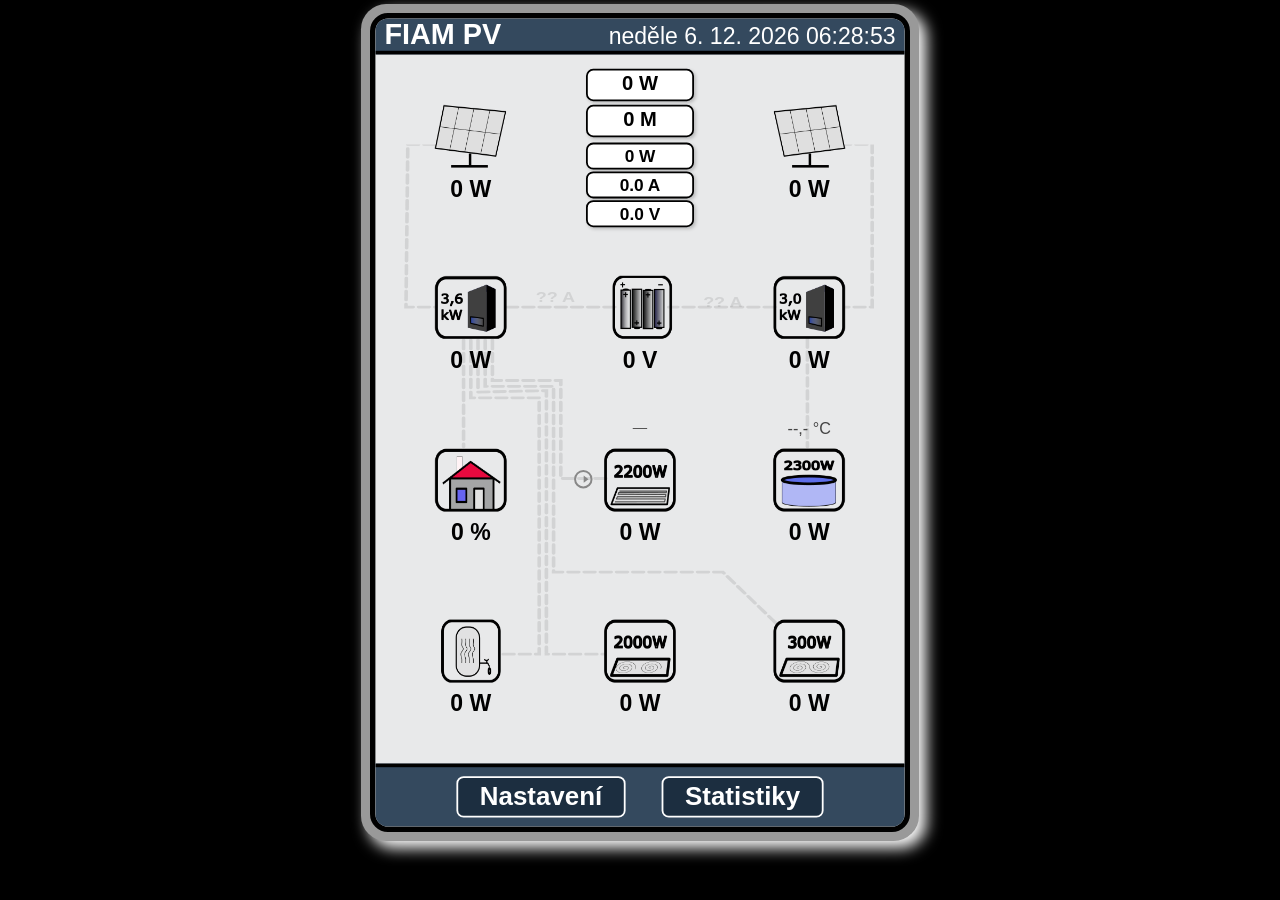
==== commit b3e1f792: "eWeLink bridge (Sonoff cerpadlo) + automatika ewelink_mqtt.py: LAN bridge (HTTP /zeroconf/*, AES-128" ====
--- a/templates/index.html
+++ b/templates/index.html
@@ -68,9 +68,15 @@
 
             <div class="cell spotrebic" id="podlaha2200" style="grid-area: podlaha2200;">
                 <div class="podlahovka-duvod" id="podlaha2200Duvod">&mdash;</div>
-                <a href="#" data-subdomain="podlahovka2200" data-local-ip="192.168.0.151" data-device="podlahovka2200" target="_blank" class="icon-link">
-                    <img src="/static/icons/podlaha2200w.png" alt="Podlaha 2200W" class="icon">
-                </a>
+                <div class="icon-wrap">
+                    <svg id="cerpadloInd" class="cerpadlo-ind" viewBox="0 0 24 24" title="Čerpadlo">
+                        <circle cx="12" cy="12" r="10" fill="none" stroke="currentColor" stroke-width="2.4"/>
+                        <path d="M12.5 7.6 L18.2 12 L12.5 16.4 Z" fill="currentColor"/>
+                    </svg>
+                    <a href="#" data-subdomain="podlahovka2200" data-local-ip="192.168.0.151" data-device="podlahovka2200" target="_blank" class="icon-link">
+                        <img src="/static/icons/podlaha2200w.png" alt="Podlaha 2200W" class="icon">
+                    </a>
+                </div>
                 <div class="power-value" id="podlaha2200Power">0 W</div>
             </div>
 
--- a/static/style2.css
+++ b/static/style2.css
@@ -22,6 +22,7 @@
     display: inline-block;
     background: #999;
     border-radius: 14px;
+    box-shadow: 4px 4px 8px rgba(255,255,255,1);
     padding: 5px;
 }
 #battery-fill {
@@ -40,7 +41,7 @@
     z-index: 2;
     border: 3px solid #000;
     border-radius: 10px;
-    box-shadow: 4px 4px 8px rgba(255,255,255,1);
+    //box-shadow: 4px 4px 8px rgba(255,255,255,1);
     background: #e8e9ea;
     width: 300px;  /* PEVNÁ ŠÍŘKA */
     height: 455px; /* PEVNÁ VÝŠKA */
@@ -206,6 +207,25 @@
 .bojler { grid-area: bojler; }
 .podlaha2000 { grid-area: podlaha2000; }
 .podlaha300 { grid-area: podlaha300; }
+/* Indikátor čerpadla — malá ikona vedle podlahovky 2200 */
+.icon-wrap {
+    position: relative;
+    display: inline-flex;
+    align-items: center;
+}
+.cerpadlo-ind {
+    position: absolute;
+    right: 100%;
+    margin-right: 4px;
+    top: 50%;
+    transform: translateY(-50%);
+    width: 11px;
+    height: 11px;
+    cursor: pointer;
+    color: #888;
+}
+.cerpadlo-ind.on { color: #1a1a1a; }
+.cerpadlo-ind.offline { color: #e94560; }
 
 /* Ikony */
 a.icon-link { display: block; line-height: 0; }
@@ -424,8 +444,8 @@
 /* Mobilní zařízení - výchozí stav (300x500) */
 @media (max-width: 767px) {
     .battery-shell {
-        width: 300px;
-        height: 455px;
+        width: 310px;
+        height: 465px;
     }
 }
 
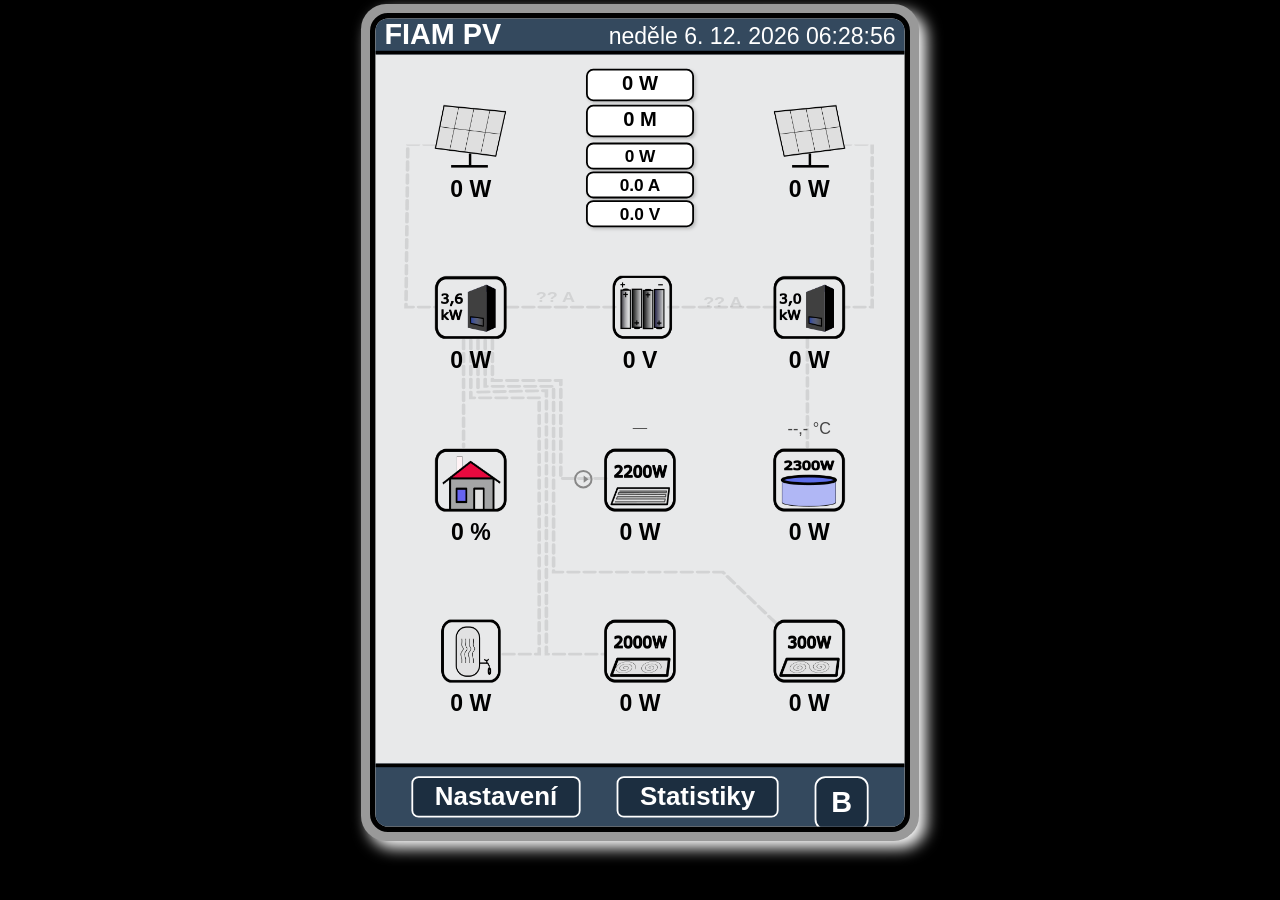
==== commit 0264ee4c: "Balancovani clanku baterie: ikona B + pruh balancing, blokace vytezovani" ====
--- a/templates/index.html
+++ b/templates/index.html
@@ -160,7 +160,9 @@
         <footer class="footer">
             <a href="/nastaveni" class="btn">Nastavení</a>
             <a href="/statistiky" class="btn">Statistiky</a>
+            <button id="balancBtn" class="btn balanc-btn" title="Balancování">B</button>
         </footer>
+        <div id="balancBar" class="balanc-bar" hidden></div>
     </div>
     </div>
 
--- a/static/style2.css
+++ b/static/style2.css
@@ -426,6 +426,64 @@
     background: #0033ff;
 }
 
+/* Ikona B — balancování článků baterie */
+.balanc-btn {
+    width: 30px;
+    height: 30px;
+    padding: 0;
+    display: inline-flex;
+    align-items: center;
+    justify-content: center;
+    border-radius: 6px;
+    cursor: pointer;
+    font-size: 1em;
+    background: #1c2e40;
+    color: #fff;
+    border: 1px solid #fff;
+    transition: all 0.3s ease;
+}
+.balanc-btn:hover {
+    background: #e94560;
+}
+.balanc-btn.active {
+    background: #e94560;
+}
+
+/* Pruh "balancing" — ve spodní části dashboardu */
+.balanc-bar {
+    position: absolute;
+    left: 0;
+    right: 0;
+    bottom: 0;
+    height: 30px;
+    display: flex;
+    align-items: center;
+    justify-content: center;
+    font-weight: bold;
+    font-size: 1.1em;
+    letter-spacing: 4px;
+    text-transform: uppercase;
+    color: #000;
+    z-index: 20;
+    pointer-events: none;
+    transition: background 0.4s ease;
+}
+/* Čekání na napětí — oranžová až žlutá */
+.balanc-bar.waiting {
+    background: #f0a500;
+    color: #000;
+}
+/* Odpočet běží — červená */
+.balanc-bar.balancing {
+    background: #e94560;
+    color: #fff;
+    animation: balanc-blink 1.2s ease-in-out infinite;
+}
+@keyframes balanc-blink {
+    0%, 100% { background: #e94560; }
+    50% { background: #b42b45; }
+}
+
 /* Tablet optimizace */
 @media (min-width: 768px) and (max-width: 1024px) {
     .battery-shell {
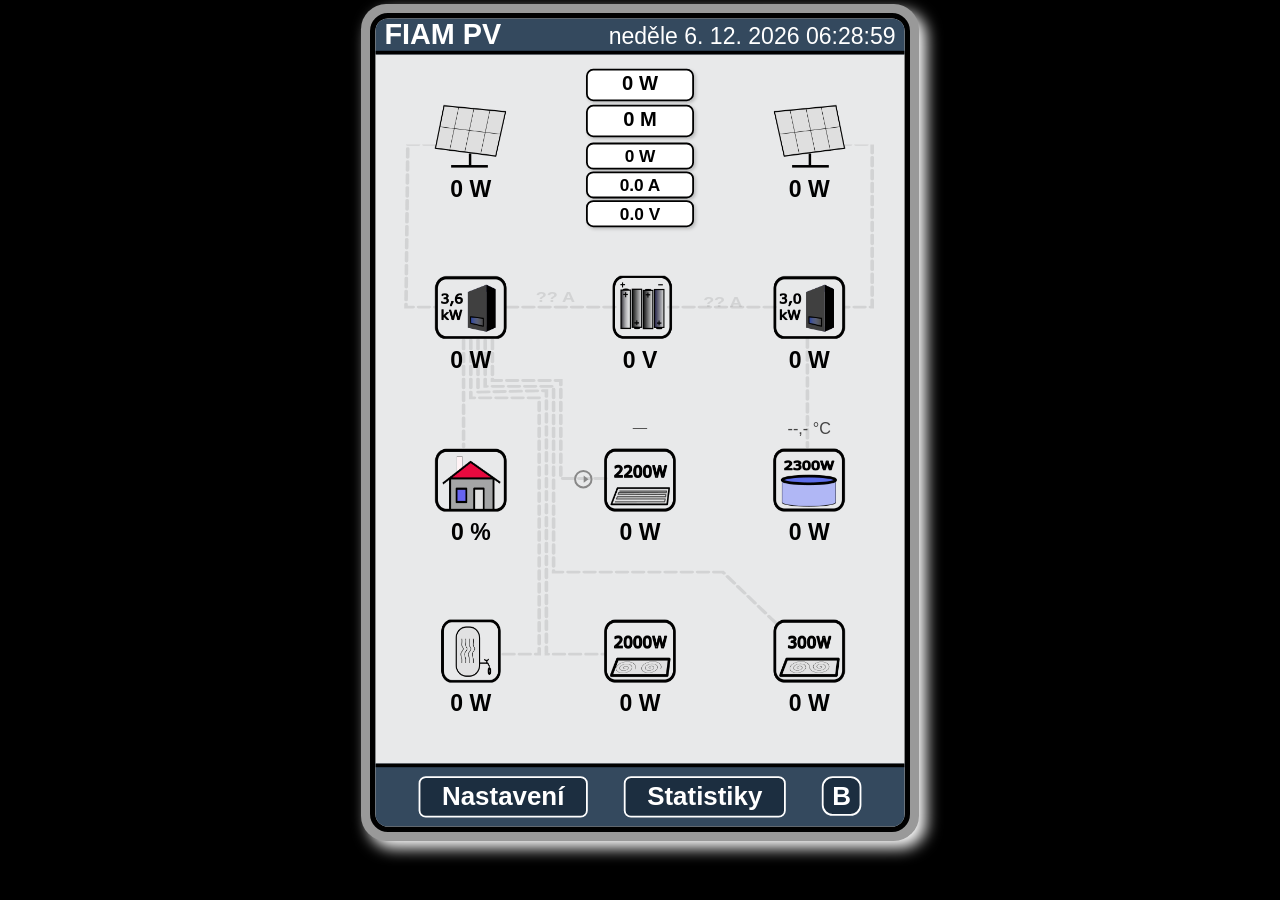
==== commit be1280e2: "Balancovani: signalizace rucniho zastaveni + okamzite odbarveni ikony B - Po rucnim vypnuti (druhy k" ====
--- a/templates/index.html
+++ b/templates/index.html
@@ -166,7 +166,7 @@
     </div>
     </div>
 
-    <script src="/static/dashboard.js?v=2"></script>
+    <script src="/static/dashboard.js?v=3"></script>
     <script>
         if ('serviceWorker' in navigator) {
             navigator.serviceWorker.register('/static/sw.js?v=2');
--- a/static/style2.css
+++ b/static/style2.css
@@ -428,15 +428,15 @@
 
 /* Ikona B — balancování článků baterie */
 .balanc-btn {
-    width: 30px;
-    height: 30px;
+    width: 22px;
+    height: 22px;
     padding: 0;
     display: inline-flex;
     align-items: center;
     justify-content: center;
     border-radius: 6px;
     cursor: pointer;
-    font-size: 1em;
+    font-size: 0.9em;
     background: #1c2e40;
     color: #fff;
     border: 1px solid #fff;
@@ -454,14 +454,14 @@
     position: absolute;
     left: 0;
     right: 0;
-    bottom: 0;
-    height: 30px;
+    bottom: 35px;
+    height: 18px;
     display: flex;
     align-items: center;
     justify-content: center;
     font-weight: bold;
-    font-size: 1.1em;
-    letter-spacing: 4px;
+    font-size: 0.55em;
+    letter-spacing: 2px;
     text-transform: uppercase;
     color: #000;
     z-index: 20;
@@ -471,6 +471,11 @@
 /* Čekání na napětí — oranžová až žlutá */
 .balanc-bar.waiting {
     background: #f0a500;
+    color: #000;
+}
+/* Ruční zastavení — zelená, krátce se zobrazí a pak zmizí */
+.balanc-bar.stopped {
+    background: #2ecc71;
     color: #000;
 }
 /* Odpočet běží — červená */
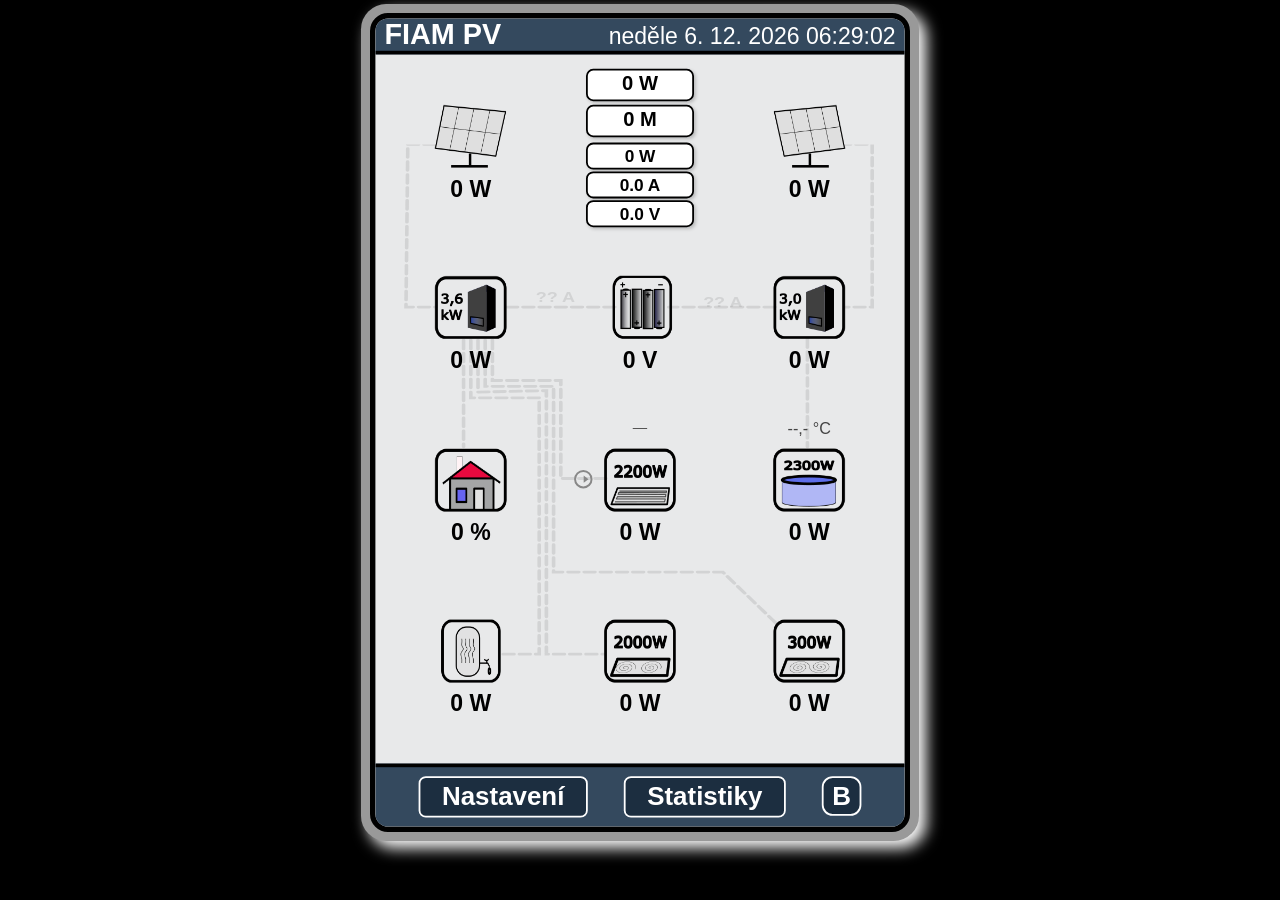
==== commit 6bdd83f6: "Stav certifikatu: vyskakovaci okno po obnove (cert-status) - Nova route /cert-status (openssl enddat" ====
--- a/templates/index.html
+++ b/templates/index.html
@@ -16,6 +16,12 @@
     <meta name="mobile-web-app-capable" content="yes">
 </head>
 <body>
+    <div id="cert-popup" style="display:none; position:fixed; top:0; left:0; right:0; bottom:0; background:rgba(0,0,0,0.55); z-index:9999; align-items:center; justify-content:center;">
+        <div id="cert-popup-box" style="background:#1a1a2e; color:#eee; border:1px solid #333; border-radius:10px; padding:22px 26px; max-width:88%; box-shadow:0 8px 30px rgba(0,0,0,0.5); text-align:center;">
+            <div id="cert-popup-msg" style="font-size:15px; line-height:1.45; margin-bottom:18px;"></div>
+            <button id="cert-popup-ok" style="background:#4ea3cc; color:#0f0f1a; border:none; border-radius:6px; padding:8px 28px; font-size:14px; font-weight:600; cursor:pointer;">OK</button>
+        </div>
+    </div>
     <div class="battery-shell">
         <div id="battery-fill"></div>
         <div class="container">
--- a/static/style2.css
+++ b/static/style2.css
@@ -468,6 +468,10 @@
     pointer-events: none;
     transition: background 0.4s ease;
 }
+/* Atribut hidden musí pruh opravdu skrýt — jinak by ho display:flex přebil */
+.balanc-bar[hidden] {
+    display: none;
+}
 /* Čekání na napětí — oranžová až žlutá */
 .balanc-bar.waiting {
     background: #f0a500;
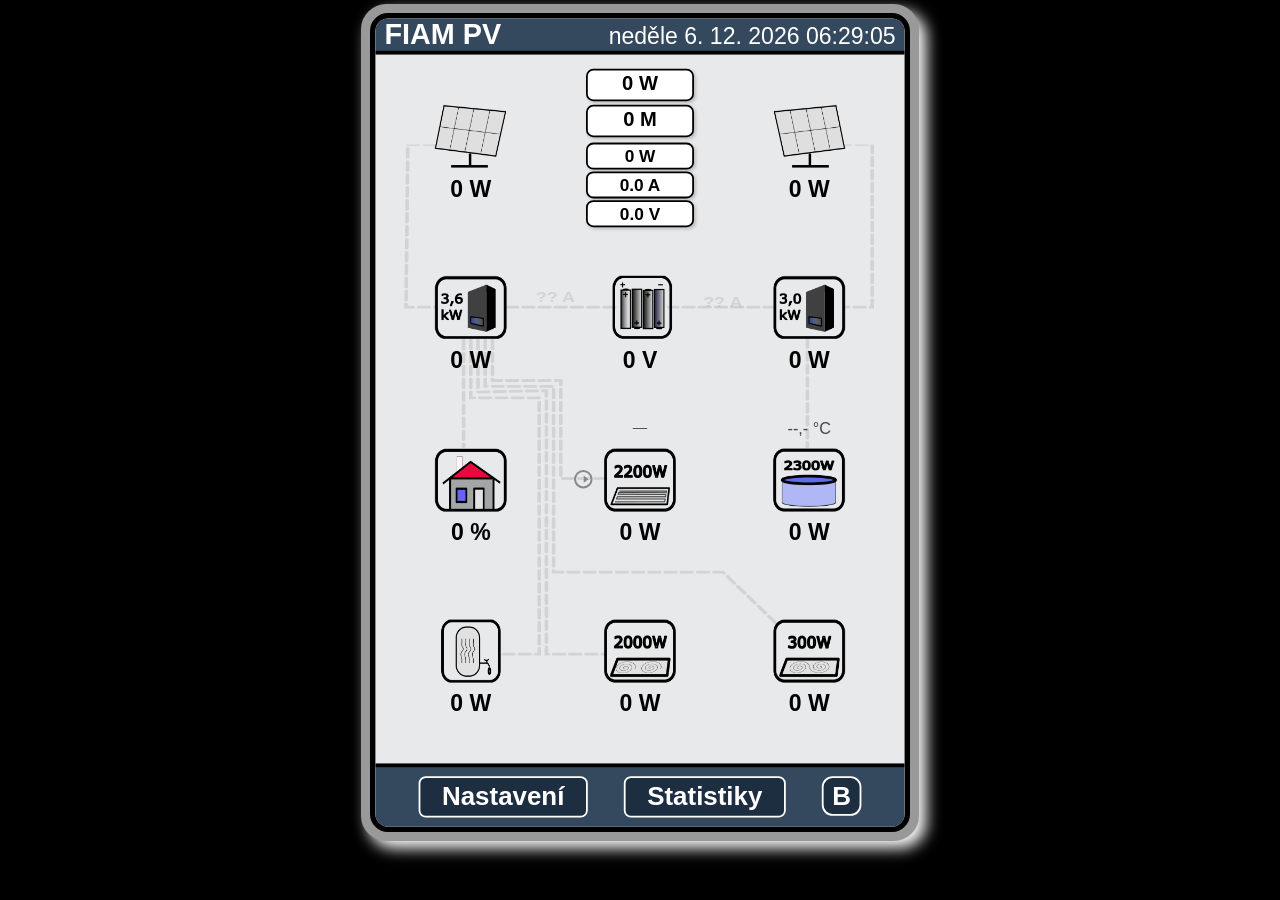
==== commit eadfc612: "Zasednuti ikony menice pri vypnuti + oprava cervene ikony B - Menic 1 i 2: detekce offline (posledni" ====
--- a/templates/index.html
+++ b/templates/index.html
@@ -172,7 +172,7 @@
     </div>
     </div>
 
-    <script src="/static/dashboard.js?v=3"></script>
+    <script src="/static/dashboard.js?v=4"></script>
     <script>
         if ('serviceWorker' in navigator) {
             navigator.serviceWorker.register('/static/sw.js?v=2');
--- a/static/style2.css
+++ b/static/style2.css
@@ -442,8 +442,12 @@
     border: 1px solid #fff;
     transition: all 0.3s ease;
 }
-.balanc-btn:hover {
-    background: #e94560;
+/* Hover jen na zařízeních se skutečným hoverem (myš) — na dotykových
+   displejích zůstával :hover "přilepený" a ikona B svítila červeně i po vypnutí. */
+@media (hover: hover) {
+    .balanc-btn:hover {
+        background: #e94560;
+    }
 }
 .balanc-btn.active {
     background: #e94560;
